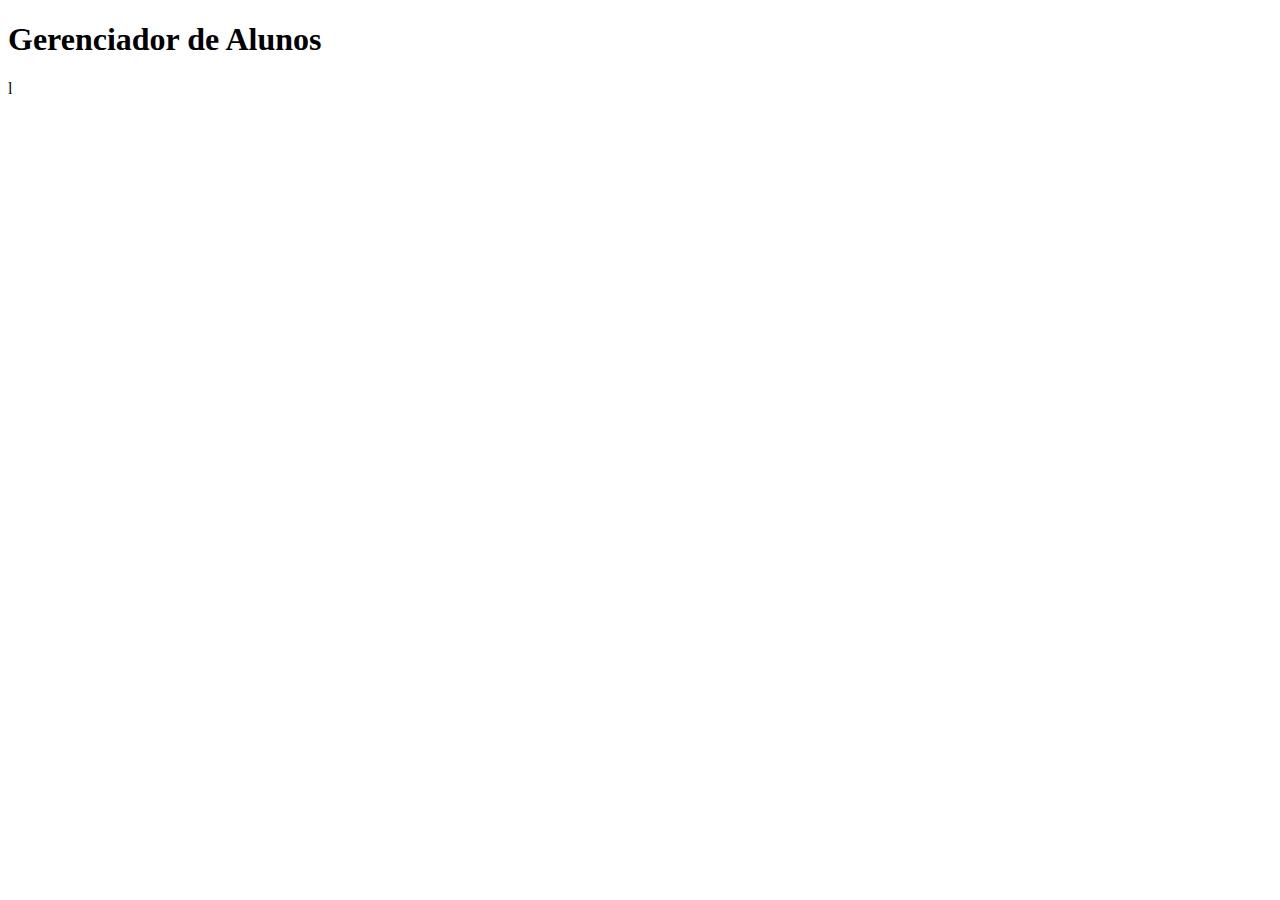
==== projeto-final/index.html @ 75696ba1 "aula  + instrucoes de projeto final" ====
<!DOCTYPE html>
<html lang="en">
<head>
    <meta charset="UTF-8">
    <meta name="viewport" content="width=device-width, initial-scale=1.0">
    <title>Gerenciador de Alunos</title>
</head>
<body>
    <main>
        <h1>Gerenciador de Alunos</h1>

        <section class="funcionalidades"></section>
        <section class="funcionalidades"></section>
        <section class="funcionalidades"></section>
        <section class="funcionalidades"></section>
        <section class="funcionalidades"></section>
        <section class="funcionalidades"></section>
        <section class="funcionalidades"></section>
        <section class="funcionalidades"></section>

        <!-- <form action="">
            <label for="id-turma">código da turma</label>
            <input type="text">
            <label for="primeiro-nome-aluno">Primeiro nome do aluno:</label>
            <input type="text">
            <label for="sobrenome-aluno">Sobrenome:</label>
            <input type="text">
        </form> -->
    </main>
    <script src="./js/cadastro-turma.js"></script>
</body>
</html>l
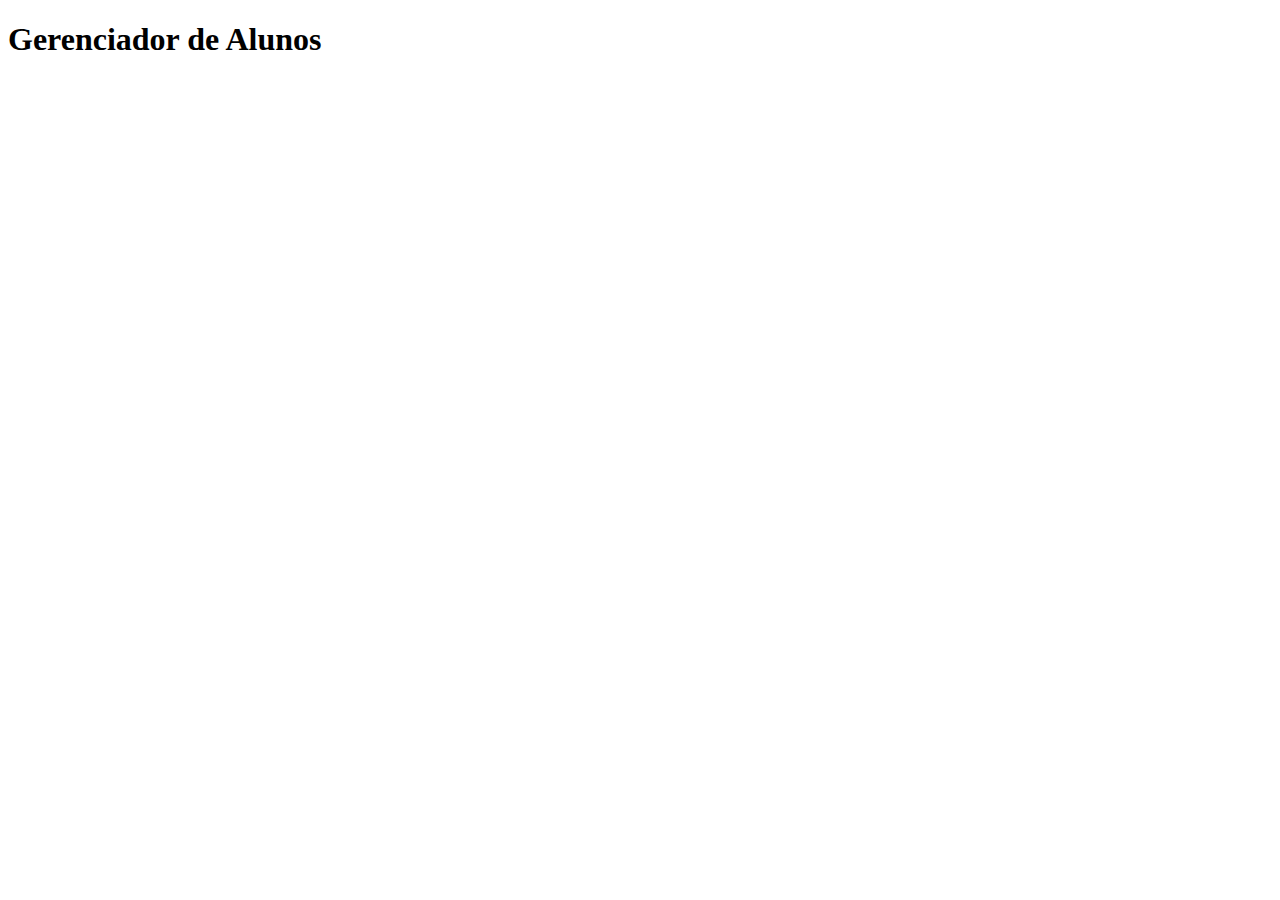
==== commit aa524a3f: "criacao do construtor Turma e Aluno" ====
--- a/projeto-final/index.html
+++ b/projeto-final/index.html
@@ -1,5 +1,5 @@
 <!DOCTYPE html>
-<html lang="en">
+<html lang="pt-br">
 <head>
     <meta charset="UTF-8">
     <meta name="viewport" content="width=device-width, initial-scale=1.0">
@@ -8,25 +8,7 @@
 <body>
     <main>
         <h1>Gerenciador de Alunos</h1>
-
-        <section class="funcionalidades"></section>
-        <section class="funcionalidades"></section>
-        <section class="funcionalidades"></section>
-        <section class="funcionalidades"></section>
-        <section class="funcionalidades"></section>
-        <section class="funcionalidades"></section>
-        <section class="funcionalidades"></section>
-        <section class="funcionalidades"></section>
-
-        <!-- <form action="">
-            <label for="id-turma">código da turma</label>
-            <input type="text">
-            <label for="primeiro-nome-aluno">Primeiro nome do aluno:</label>
-            <input type="text">
-            <label for="sobrenome-aluno">Sobrenome:</label>
-            <input type="text">
-        </form> -->
     </main>
     <script src="./js/cadastro-turma.js"></script>
 </body>
-</html>l+</html>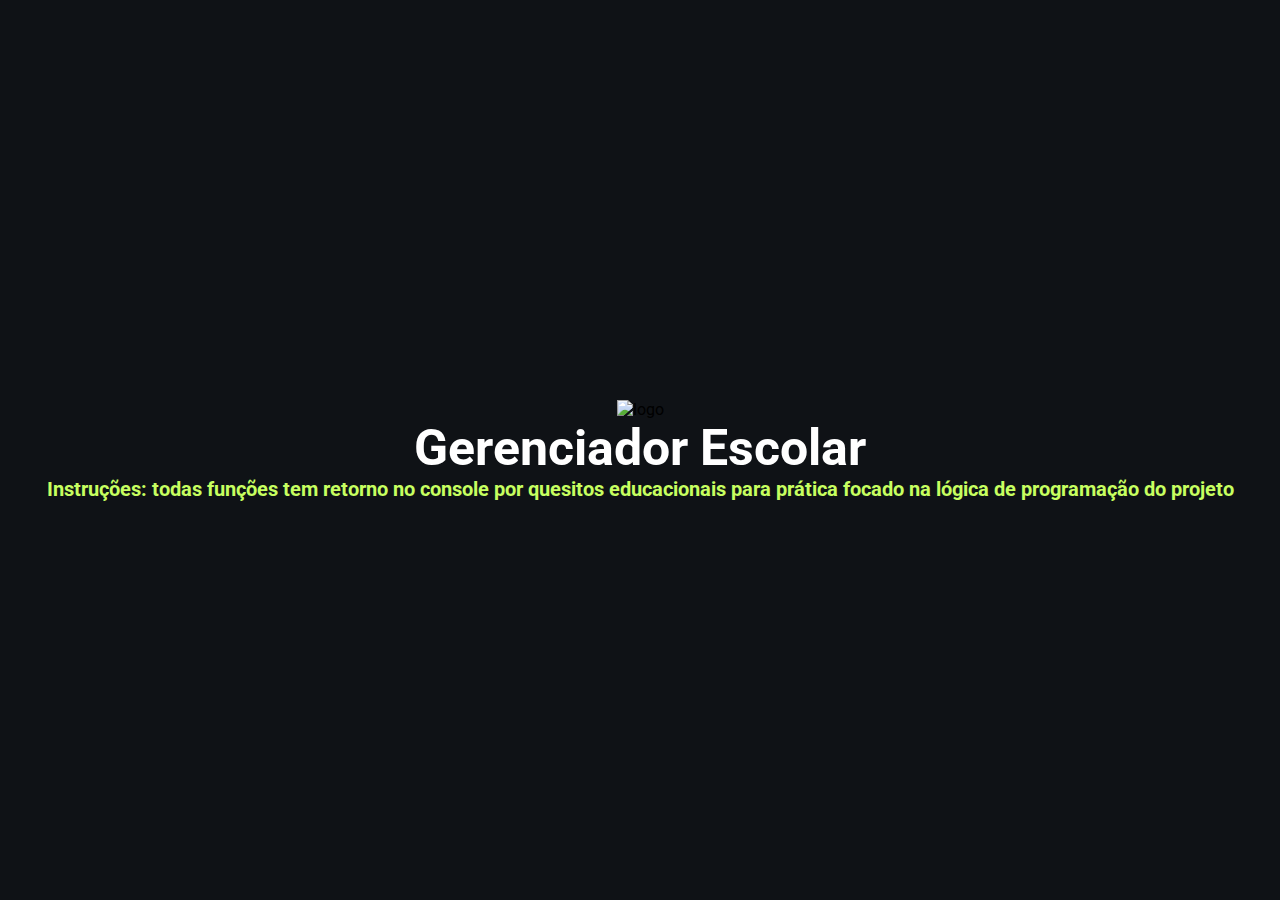
==== commit 822c1f28: "melhorias html e mais um etapa de funcoes" ====
--- a/projeto-final/index.html
+++ b/projeto-final/index.html
@@ -3,11 +3,17 @@
 <head>
     <meta charset="UTF-8">
     <meta name="viewport" content="width=device-width, initial-scale=1.0">
+    <link href="https://fonts.googleapis.com/css2?family=Roboto:wght@400;500;700&display=swap" rel="stylesheet">
+    <link rel="stylesheet" href="style.css">
     <title>Gerenciador de Alunos</title>
 </head>
 <body>
+    <header>
+        <img src="https://lms-ada-assets.s3.sa-east-1.amazonaws.com/logo_small.svg" alt="logo">
+    </header>
     <main>
-        <h1>Gerenciador de Alunos</h1>
+        <h1 class="title">Gerenciador Escolar<h1>
+        <p class="instructions">Instruções: todas funções tem retorno no console por quesitos educacionais para prática focado na lógica de programação do projeto</p>
     </main>
     <script src="./js/cadastro-turma.js"></script>
 </body>
--- a/projeto-final/style.css
+++ b/projeto-final/style.css
@@ -0,0 +1,31 @@
+* {
+    margin: 0;
+    padding: 0;
+    box-sizing: border-box;
+    font-family: 'Roboto', sans-serif;
+}
+
+:root {
+    font-size: 62.5%;
+}
+
+body {
+    background-color: #0f1216;
+    font-size: 1.6rem;
+    display: flex;
+    justify-content:center;
+    align-items: center;
+    flex-direction: column;
+    height: 100vh;
+}
+
+.title {
+    color: white;
+    font-size: 5rem;
+    text-align: center;
+}
+
+.instructions {
+    font-size: 2rem;
+    color: #c7ff60;
+}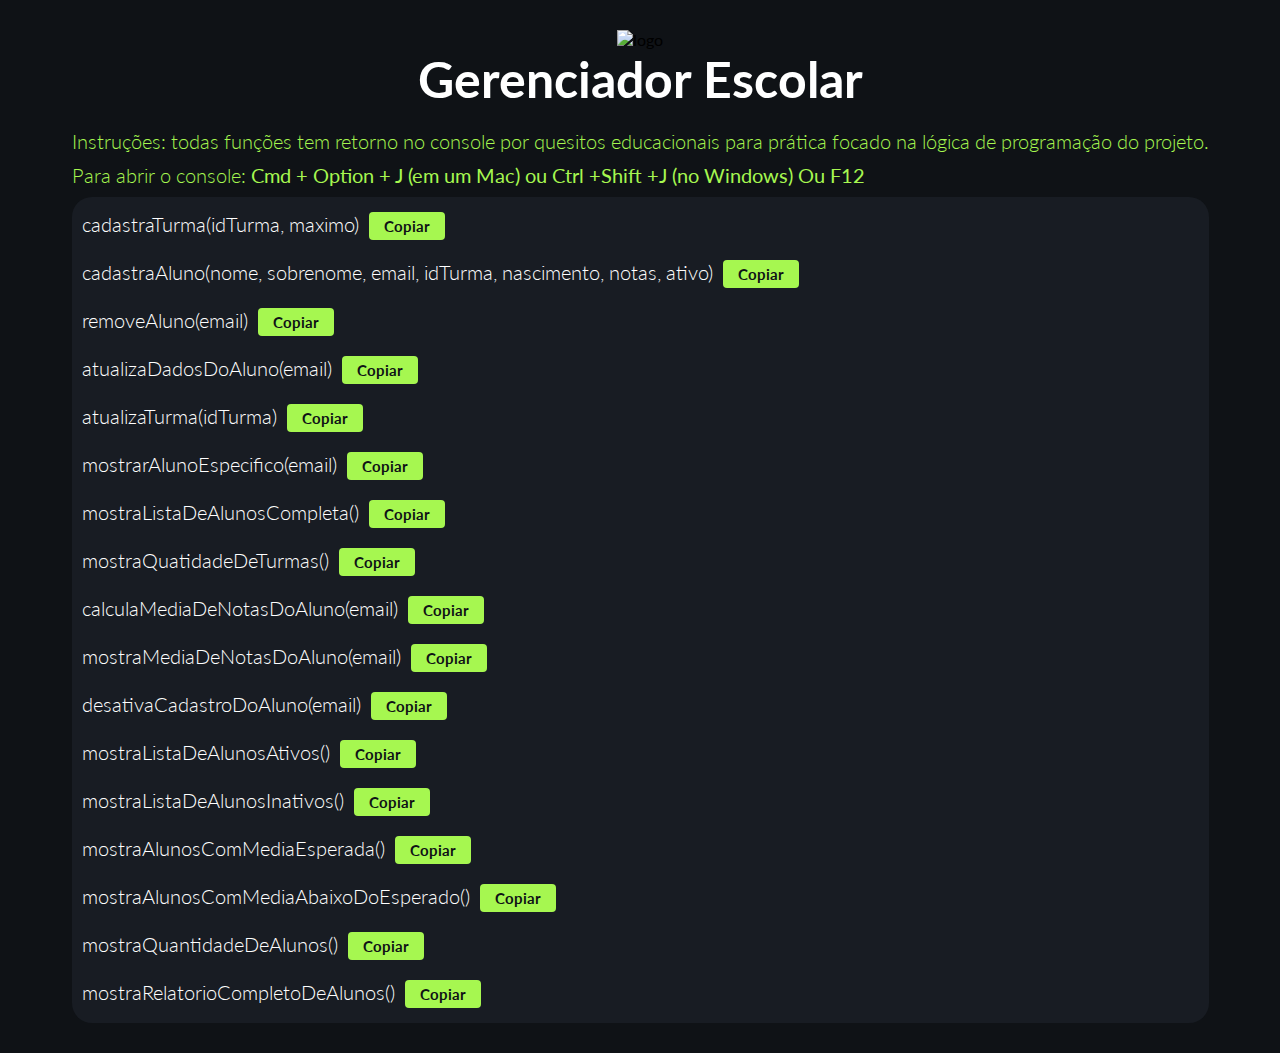
==== commit 79bb9227: "finalizando detalhes do projeto" ====
--- a/projeto-final/index.html
+++ b/projeto-final/index.html
@@ -1,20 +1,99 @@
 <!DOCTYPE html>
 <html lang="pt-br">
+
 <head>
     <meta charset="UTF-8">
     <meta name="viewport" content="width=device-width, initial-scale=1.0">
-    <link href="https://fonts.googleapis.com/css2?family=Roboto:wght@400;500;700&display=swap" rel="stylesheet">
-    <link rel="stylesheet" href="style.css">
+    <link rel="preconnect" href="https://fonts.googleapis.com">
+    <link rel="preconnect" href="https://fonts.gstatic.com" crossorigin>
+    <link href="https://fonts.googleapis.com/css2?family=Lato:wght@300;400&display=swap" rel="stylesheet">
+    <link rel="stylesheet" href="./css/style.css">
     <title>Gerenciador de Alunos</title>
 </head>
+
 <body>
     <header>
         <img src="https://lms-ada-assets.s3.sa-east-1.amazonaws.com/logo_small.svg" alt="logo">
     </header>
     <main>
         <h1 class="title">Gerenciador Escolar<h1>
-        <p class="instructions">Instruções: todas funções tem retorno no console por quesitos educacionais para prática focado na lógica de programação do projeto</p>
+                <p class="instructions">Instruções: todas funções tem retorno no console por quesitos educacionais para prática focado na lógica de programação do projeto.
+                </p>
+                <p class="instructions">Para abrir o console: <strong>Cmd + Option + J (em um Mac) ou Ctrl +Shift +J (no Windows) Ou F12</strong></p>
+                <section class="buttons-functions">
+                    <div class="container-copy">
+                        <p class="text-to-copy">cadastraTurma(idTurma, maximo)</p>
+                        <button class="btn-copy">Copiar</button>
+                    </div>
+                    <div class="container-copy">
+                        <p class="text-to-copy">cadastraAluno(nome, sobrenome, email, idTurma, nascimento, notas, ativo)
+                        </p>
+                        <button class="btn-copy">Copiar</button>
+                    </div>
+                    <div class="container-copy">
+                        <p class="text-to-copy">removeAluno(email)</p>
+                        <button class="btn-copy">Copiar</button>
+                    </div>
+                    <div class="container-copy">
+                        <p class="text-to-copy">atualizaDadosDoAluno(email)</p>
+                        <button class="btn-copy">Copiar</button>
+                    </div>
+                    <div class="container-copy">
+                        <p class="text-to-copy">atualizaTurma(idTurma)</p>
+                        <button class="btn-copy">Copiar</button>
+                    </div>
+                    <div class="container-copy">
+                        <p class="text-to-copy">mostrarAlunoEspecifico(email)</p>
+                        <button class="btn-copy">Copiar</button>
+                    </div>
+                    <div class="container-copy">
+                        <p class="text-to-copy">mostraListaDeAlunosCompleta()</p>
+                        <button class="btn-copy">Copiar</button>
+                    </div>
+                    <div class="container-copy">
+                        <p class="text-to-copy">mostraQuatidadeDeTurmas()</p>
+                        <button class="btn-copy">Copiar</button>
+                    </div>
+                    <div class="container-copy">
+                        <p class="text-to-copy">calculaMediaDeNotasDoAluno(email)</p>
+                        <button class="btn-copy">Copiar</button>
+                    </div>
+                    <div class="container-copy">
+                        <p class="text-to-copy">mostraMediaDeNotasDoAluno(email)</p>
+                        <button class="btn-copy">Copiar</button>
+                    </div>
+                    <div class="container-copy">
+                        <p class="text-to-copy">desativaCadastroDoAluno(email)</p>
+                        <button class="btn-copy">Copiar</button>
+                    </div>
+                    <div class="container-copy">
+                        <p class="text-to-copy">mostraListaDeAlunosAtivos()</p>
+                        <button class="btn-copy">Copiar</button>
+                    </div>
+                    <div class="container-copy">
+                        <p class="text-to-copy">mostraListaDeAlunosInativos()</p>
+                        <button class="btn-copy">Copiar</button>
+                    </div>
+                    <div class="container-copy">
+                        <p class="text-to-copy">mostraAlunosComMediaEsperada()</p>
+                        <button class="btn-copy">Copiar</button>
+                    </div>
+                    <div class="container-copy">
+                        <p class="text-to-copy">mostraAlunosComMediaAbaixoDoEsperado()</p>
+                        <button class="btn-copy">Copiar</button>
+                    </div>
+                    <div class="container-copy">
+                        <p class="text-to-copy">mostraQuantidadeDeAlunos()</p>
+                        <button class="btn-copy">Copiar</button>
+                    </div>
+                    <div class="container-copy">
+                        <p class="text-to-copy">mostraRelatorioCompletoDeAlunos()</p>
+                        <button class="btn-copy">Copiar</button>
+                    </div>
+                </section>
     </main>
     <script src="./js/cadastro-turma.js"></script>
+    <script src="./js/copy-app.js"></script>
 </body>
+
 </html>--- a/projeto-final/css/style.css
+++ b/projeto-final/css/style.css
@@ -0,0 +1,96 @@
+* {
+    margin: 0;
+    padding: 0;
+    box-sizing: border-box;
+    font-family: 'Lato', sans-serif;
+}
+
+:root {
+    font-size: 62.5%;
+}
+
+button {
+    all: unset;
+    cursor: pointer;
+}
+
+body {
+    background-color: #0f1216;
+    font-size: 1.6rem;
+
+    display: flex;
+    justify-content:center;
+    align-items: center;
+    flex-direction: column;
+
+    /* height: 100vh; */
+    padding: 3rem;
+}
+
+.title {
+    color: white;
+    font-size: 5rem;
+
+    text-align: center;
+    margin-bottom: 2rem;
+}
+
+.instructions {
+    font-size: 2rem;
+    font-weight: 300;
+    color: #A6F750;
+    margin-bottom: 1rem;
+}
+
+.buttons-functions {
+    display: grid;
+    grid-template-columns: 1fr;
+    gap: 2rem;
+    color: white;
+    background-color: rgb(24, 28, 35);
+    border-radius: 2rem;
+    padding: 1.5rem 1rem;
+}
+
+.container-copy {
+    display: flex;
+    justify-content:flex-start;
+    flex-wrap: wrap;
+    gap: 1rem;
+}
+
+.text-to-copy {
+    font-size: 2rem;
+    font-weight: 300;
+}
+
+.btn-copy {
+    font-size: 1.5rem;
+    border-radius: 4px;
+    padding: .5rem 1.5rem;
+    color: #0f1216;
+    background-color: rgb(166, 247, 80);
+    transition: filter 0.3s ease 0s;
+}
+
+@media (max-width: 450px) {
+    .title {
+        font-size: 4rem;
+    }
+
+    .instructions {
+        font-size: 1.5rem;
+    }
+
+    .buttons-functions {
+        padding: 2rem 1.5rem;
+    }
+    
+    .text-to-copy {
+        font-size: 1.5rem;
+    }
+    
+    .btn-copy {
+        font-size: 1.5rem;
+    }
+}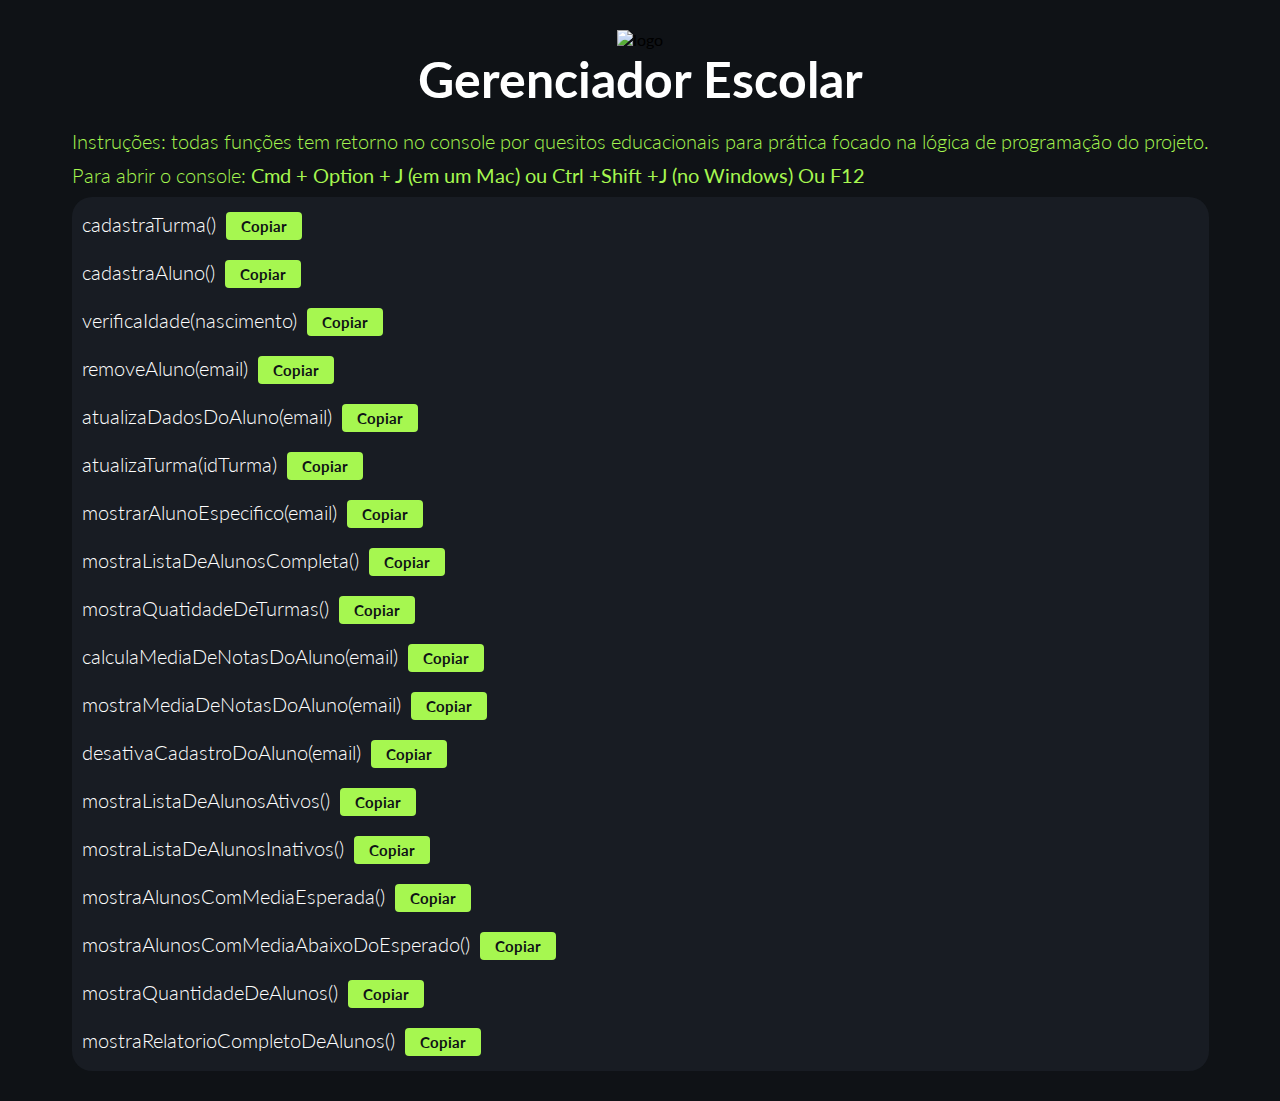
==== commit 81e84579: "adicionando funcao verificaIdade" ====
--- a/projeto-final/index.html
+++ b/projeto-final/index.html
@@ -22,12 +22,15 @@
                 <p class="instructions">Para abrir o console: <strong>Cmd + Option + J (em um Mac) ou Ctrl +Shift +J (no Windows) Ou F12</strong></p>
                 <section class="buttons-functions">
                     <div class="container-copy">
-                        <p class="text-to-copy">cadastraTurma(idTurma, maximo)</p>
+                        <p class="text-to-copy">cadastraTurma()</p>
                         <button class="btn-copy">Copiar</button>
                     </div>
                     <div class="container-copy">
-                        <p class="text-to-copy">cadastraAluno(nome, sobrenome, email, idTurma, nascimento, notas, ativo)
-                        </p>
+                        <p class="text-to-copy">cadastraAluno()</p>
+                        <button class="btn-copy">Copiar</button>
+                    </div>
+                    <div class="container-copy">
+                        <p class="text-to-copy">verificaIdade(nascimento)</p>
                         <button class="btn-copy">Copiar</button>
                     </div>
                     <div class="container-copy">
